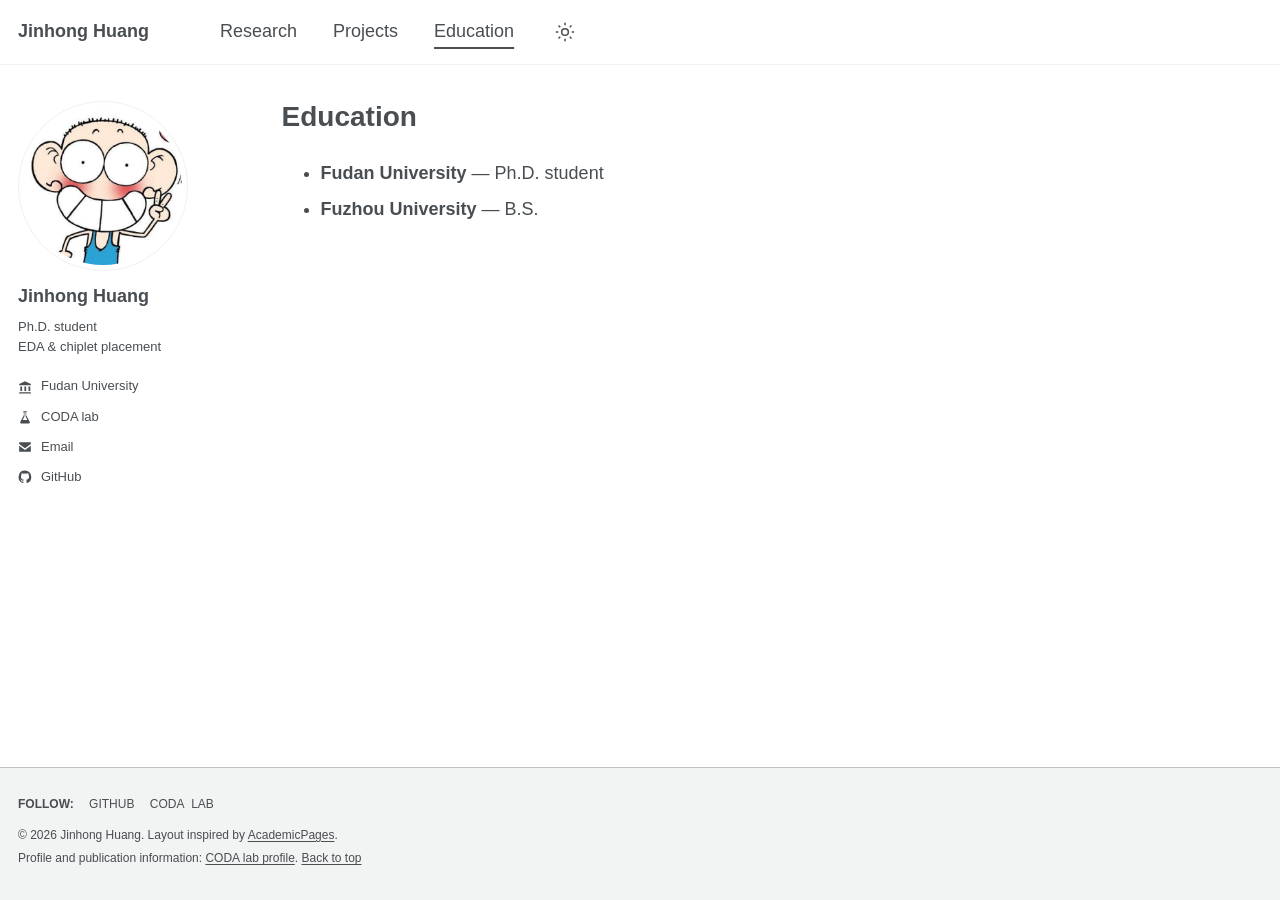
==== education/index.html @ 20c63093 "Publish academic homepage" ====
<!doctype html>
<html lang="en">
<head>
  <meta charset="utf-8">
  <meta name="viewport" content="width=device-width, initial-scale=1">
  <meta name="description" content="Academic background of Jinhong Huang: Ph.D. student at Fudan University and B.S. from Fuzhou University.">
  <meta name="theme-color" content="#ffffff">
  <title>Education · Jinhong Huang</title>
  <link rel="icon" type="image/svg+xml" href="../assets/favicon.svg">
  <link rel="stylesheet" href="../styles.css">
  <script src="../script.js" defer></script>
</head>
<body>
  <a class="skip-link" href="#content">Skip to content</a>
  <header class="masthead">
    <nav class="masthead-inner" aria-label="Main navigation">
      <a class="site-name" href="../index.html">Jinhong Huang</a>
      <a href="../research/index.html">Research</a>
      <a href="../projects/index.html">Projects</a>
      <a href="../education/index.html" aria-current="page">Education</a>
      <button id="theme-toggle" type="button" aria-label="Switch to dark theme" aria-pressed="false" hidden><svg viewBox="0 0 24 24" width="20" height="20" fill="none" stroke="currentColor" stroke-width="1.8" aria-hidden="true"><circle cx="12" cy="12" r="4"/><path d="M12 1v3m0 16v3M1 12h3m16 0h3M4.2 4.2l2.1 2.1m11.4 11.4 2.1 2.1M4.2 19.8l2.1-2.1M17.7 6.3l2.1-2.1"/></svg></button>
    </nav>
  </header>
  <div class="main-layout">
    <aside class="sidebar" aria-label="Profile">
      <img class="avatar" src="../assets/profile.png" alt="Jinhong Huang's GitHub avatar" width="170" height="170">
      <div class="profile-text">
        <h2 class="author-name">Jinhong Huang</h2>
        <p class="author-bio">Ph.D. student<br>EDA &amp; chiplet placement</p>
        <ul class="profile-links">
          <li><svg viewBox="0 0 24 24" aria-hidden="true"><path d="m12 2 10 5v2H2V7l10-5ZM4 11h3v8H4Zm7 0h3v8h-3Zm7 0h3v8h-3ZM2 21h20v2H2Z"/></svg><a href="https://www.fudan.edu.cn/">Fudan University</a></li>
          <li><svg viewBox="0 0 24 24" aria-hidden="true"><path d="M9 2h6v2h-1v5l6 11a2 2 0 0 1-2 3H6a2 2 0 0 1-2-3l6-11V4H9V2Zm2 9-3 6h8l-3-6V4h-2v7Z"/></svg><a href="https://krz.engineer/">CODA lab</a></li>
          <li><svg viewBox="0 0 24 24" aria-hidden="true"><path d="M2 4h20v3l-10 7L2 7V4Zm0 6 10 7 10-7v10H2V10Z"/></svg><a href="mailto:huangjh24@m.fudan.edu.cn">Email</a></li>
          <li><svg viewBox="0 0 24 24" aria-hidden="true"><path d="M12 1a11 11 0 0 0-3.5 21.4c.6.1.8-.3.8-.5v-2.1c-3.1.7-3.7-1.3-3.7-1.3-.5-1.3-1.2-1.6-1.2-1.6-1-.7.1-.7.1-.7 1.1.1 1.7 1.1 1.7 1.1 1 1.7 2.6 1.2 3.2.9.1-.7.4-1.2.7-1.5-2.5-.3-5-1.2-5-5.4 0-1.2.4-2.2 1.1-3-.1-.3-.5-1.4.1-2.9 0 0 .9-.3 3 1.1a10.5 10.5 0 0 1 5.5 0c2.1-1.4 3-1.1 3-1.1.6 1.5.2 2.6.1 2.9.7.8 1.1 1.8 1.1 3 0 4.2-2.6 5.1-5 5.4.4.3.7 1 .7 2v3.1c0 .3.2.6.8.5A11 11 0 0 0 12 1Z"/></svg><a href="https://github.com/ElectroWarriors">GitHub</a></li>
        </ul>
      </div>
    </aside>
    <main id="content">
      <section id="education" aria-labelledby="education-title">
        <h1 id="education-title">Education</h1>
        <ul><li><strong>Fudan University</strong> — Ph.D. student</li><li><strong>Fuzhou University</strong> — B.S.</li></ul>
      </section>
    </main>
  </div>
  <footer class="page-footer"><div class="footer-inner">
    <p class="footer-follow"><strong>Follow:</strong> <a href="https://github.com/ElectroWarriors">GitHub</a> <a href="https://krz.engineer/">CODA lab</a></p>
    <p>© <span id="year">2026</span> Jinhong Huang. Layout inspired by <a href="https://github.com/academicpages/academicpages.github.io">AcademicPages</a>.</p>
    <p>Profile and publication information: <a href="https://krz.engineer/people/jinhong-huang/">CODA lab profile</a>. <a href="#content">Back to top</a></p>
  </div></footer>
</body>
</html>
---- styles.css ----
:root {
  color-scheme: light;
  --background: #fff;
  --text: #494e52;
  --muted: #687279;
  --link: #2f7f93;
  --border: #f0f1f2;
  --footer: #f2f3f3;
  font-family: -apple-system, BlinkMacSystemFont, "Segoe UI", "Helvetica Neue", Arial, "Microsoft YaHei", sans-serif;
  font-size: 18px;
  line-height: 1.55;
  -webkit-font-smoothing: antialiased;
}
* { box-sizing: border-box; }
html { scroll-padding-top: 24px; }
body { margin: 0; min-height: 100vh; display: flex; flex-direction: column; color: var(--text); background: var(--background); }
a { color: var(--link); text-decoration: underline; text-underline-offset: 2px; }
a:hover { text-decoration: none; }
a:focus-visible, button:focus-visible { outline: 2px solid var(--link); outline-offset: 4px; }
button { font: inherit; }
[hidden] { display: none !important; }
.skip-link { position: absolute; top: -80px; left: 18px; background: var(--background); padding: 8px 15px; z-index: 20; }
.skip-link:focus { top: 8px; }
.masthead { border-bottom: 1px solid var(--border); }
.masthead-inner { max-width: 1280px; margin: auto; padding: 15px 18px; display: flex; align-items: center; gap: 36px; min-height: 64px; }
.masthead a { color: var(--text); text-decoration: none; white-space: nowrap; }
.masthead a:hover { text-decoration: underline; text-underline-offset: 7px; }
.masthead a[aria-current="page"] { text-decoration: underline; text-underline-offset: 10px; text-decoration-thickness: 2px; }
.site-name { font-weight: 700; margin-right: 35px; }
#theme-toggle { background: none; color: var(--text); border: 0; padding: 4px; width: 30px; height: 30px; cursor: pointer; display: grid; place-items: center; }
.main-layout { width: 100%; max-width: 1280px; flex: 1; margin: 36px auto 0; padding: 0 18px; display: grid; grid-template-columns: 21.18644% minmax(0, 1fr); align-items: start; }
.sidebar { position: sticky; top: 28px; padding-right: 30px; font-size: 13px; }
.avatar { display: block; width: 170px; max-width: 100%; height: auto; aspect-ratio: 1; object-fit: cover; border: 1px solid var(--border); border-radius: 50%; padding: 5px; }
.author-name { margin: 13px 0 8px; font-size: 18px; line-height: 1.4; }
.author-bio { margin: 0 0 19px; line-height: 1.55; }
.profile-links { margin: 0; padding: 0; list-style: none; }
.profile-links li { display: flex; align-items: center; gap: 9px; margin: 0 0 10px; }
.profile-links svg { width: 14px; height: 14px; flex-shrink: 0; fill: currentColor; }
.profile-links a { color: var(--text); text-decoration: none; }
.profile-links a:hover { text-decoration: underline; }
main { min-width: 0; padding-bottom: 28px; }
h1 { margin: -3px 0 10px; font-size: 28px; line-height: 1.35; font-weight: 700; }
.page-title { margin-bottom: 27px; }
.project h2 { font-size: 19px; margin-bottom: 9px; line-height: 1.5; }
#projects > h1, #education > h1 { margin-bottom: 24px; }
h2 { font-size: 23px; margin: 0 0 16px; line-height: 1.4; }
h3 { font-size: 19px; line-height: 1.5; margin: 0 0 9px; }
p { margin: 0 0 22px; }
section { margin-bottom: 39px; }
section:last-child { margin-bottom: 0; }
main ul { margin: 0 0 22px; padding-left: 39px; }
main li { padding-left: 0; margin-bottom: 8px; }
.affiliation { font-size: 14px; color: var(--muted); margin-top: -7px; margin-bottom: 16px; }
.contact-line { font-size: 16px; overflow-wrap: anywhere; }
.section-note { font-size: 13px; color: var(--muted); margin: -7px 0 20px; }
.publication { margin-bottom: 25px; }
.publication h3 { font-size: 18px; margin-bottom: 7px; }
.publication p { font-size: 16px; margin-bottom: 6px; line-height: 1.65; }
.publication h3 a { text-decoration: none; }
.publication h3 a:hover { text-decoration: underline; }
.venue { color: var(--text); }
.accepted { color: var(--link); font-weight: 600; }
.paper-links { font-size: 15px; word-spacing: 4px; }
.project { margin-bottom: 32px; }
.project + .project { border-top: 1px solid var(--border); padding-top: 28px; }
.project p { margin-bottom: 17px; }
.project ul { font-size: 16px; margin-bottom: 17px; }
.project-type { color: var(--muted); font-size: 15px; margin-top: -3px; }
figure { margin: 23px 0 0; }
.figure-link { display: block; width: fit-content; max-width: 100%; margin: auto; }
figure img { display: block; width: 100%; max-width: 100%; height: auto; background: white; }
figure .placement-figure { width: 840px; }
figcaption { margin: 10px 0 0; color: var(--muted); font-size: 13px; line-height: 1.6; }
.page-footer { background: var(--footer); border-top: 1px solid #bdc1c4; padding: 27px 18px; font-size: 12px; }
.footer-inner { max-width: 1244px; margin: auto; }
.page-footer p { margin: 0 0 5px; }
.page-footer a { color: inherit; }
.footer-follow { text-transform: uppercase; word-spacing: 4px; margin-bottom: 12px !important; }
.footer-follow a { text-decoration: none; margin-left: 8px; }
html[data-theme="dark"] { color-scheme: dark; --background: #25282b; --text: #e5e7e9; --muted: #adb5bb; --link: #76c8df; --border: #40464b; --footer: #202326; }
@media (max-width: 1000px) {
  .masthead-inner { gap: 26px; }
  .site-name { margin-right: 8px; }
  .main-layout { grid-template-columns: 24% minmax(0, 1fr); }
  .sidebar { padding-right: 25px; }
  .avatar { width: 155px; }
}
@media (max-width: 767px) {
  :root { font-size: 16px; }
  .masthead-inner { padding: 14px 18px; gap: 12px 22px; flex-wrap: wrap; font-size: 14px; }
  .site-name { flex: 1 0 calc(100% - 60px); margin: 0; font-size: 17px; order: -2; }
  #theme-toggle { order: -1; }
  .main-layout { display: block; margin-top: 23px; }
  .sidebar { position: static; display: flex; align-items: center; gap: 18px; padding: 0 0 22px; margin-bottom: 27px; border-bottom: 1px solid var(--border); }
  .avatar { width: 105px; flex-shrink: 0; }
  .author-name { margin: 0 0 4px; font-size: 17px; }
  .author-bio { margin-bottom: 9px; font-size: 12px; }
  .profile-links { display: flex; gap: 7px 14px; flex-wrap: wrap; }
  .profile-links li { margin: 0; gap: 5px; font-size: 11px; }
  .profile-links li:first-child { flex-basis: 100%; }
  .profile-links svg { width: 12px; height: 12px; }
  h1 { font-size: 26px; }
  h2 { font-size: 22px; }
  h3, .publication h3 { font-size: 17px; }
  .project h2 { font-size: 17px; }
  p { margin-bottom: 19px; }
  .affiliation { font-size: 12px; line-height: 1.8; }
  .publication p { font-size: 14px; }
  main ul { padding-left: 23px; }
  .project ul { font-size: 14px; }
  figcaption { font-size: 12px; }
  .page-footer { font-size: 11px; }
}
@media (max-width: 380px) {
  .masthead-inner { gap: 10px 17px; font-size: 13px; }
  .sidebar { gap: 13px; }
  .avatar { width: 82px; }
  .profile-links { gap: 7px 10px; }
}
@media print {
  .masthead, .sidebar, .page-footer, .skip-link { display: none; }
  .main-layout { display: block; margin: 0; padding: 0; }
  :root { font-size: 12px; }
  body { background: white; color: black; }
  .publication, figure { break-inside: avoid; }
}
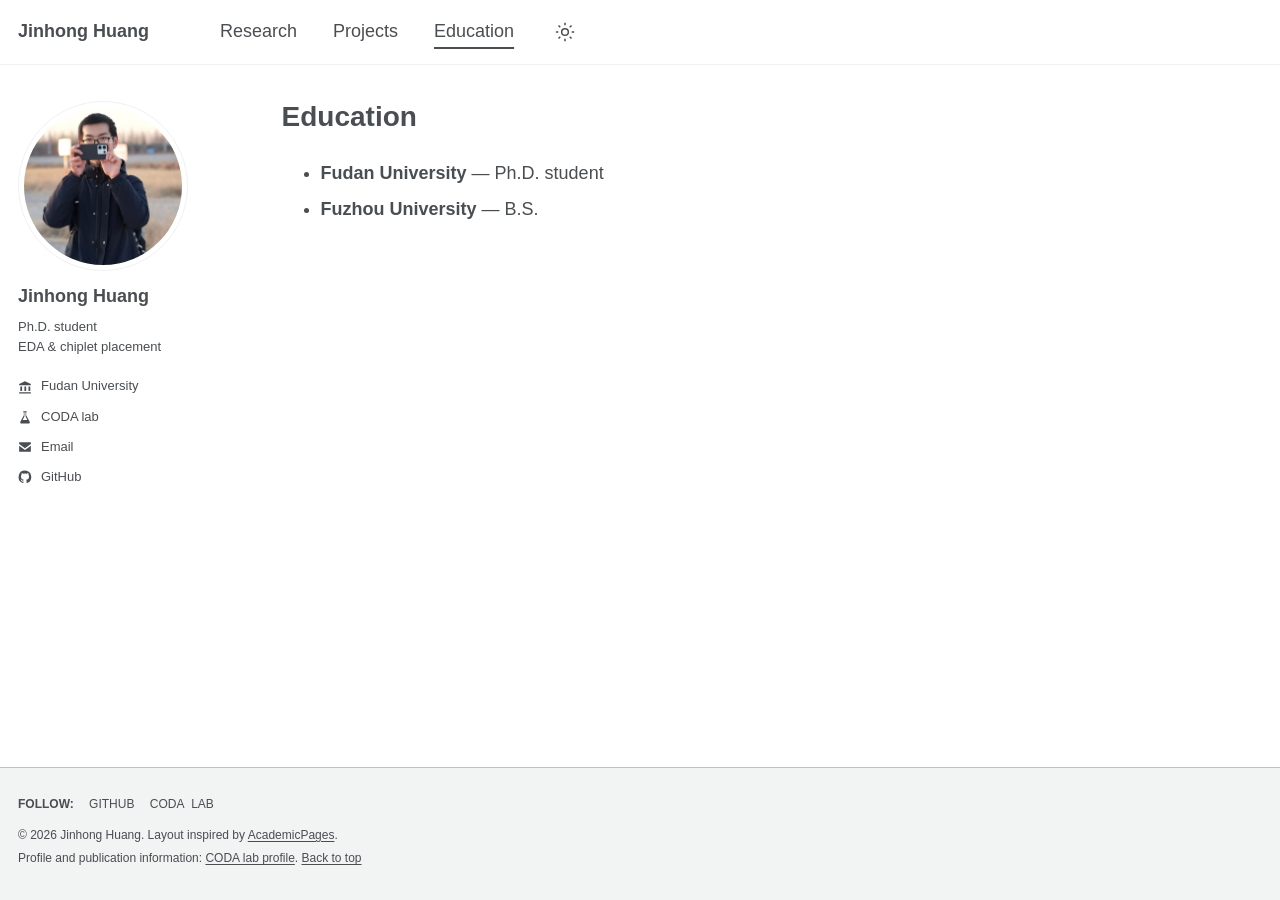
==== commit 04ce2f5b: "Update profile photograph" ====
--- a/education/index.html
+++ b/education/index.html
@@ -23,7 +23,7 @@
   </header>
   <div class="main-layout">
     <aside class="sidebar" aria-label="Profile">
-      <img class="avatar" src="../assets/profile.png" alt="Jinhong Huang's GitHub avatar" width="170" height="170">
+      <img class="avatar" src="../assets/profile.jpg" alt="Portrait of Jinhong Huang" width="170" height="170">
       <div class="profile-text">
         <h2 class="author-name">Jinhong Huang</h2>
         <p class="author-bio">Ph.D. student<br>EDA &amp; chiplet placement</p>
